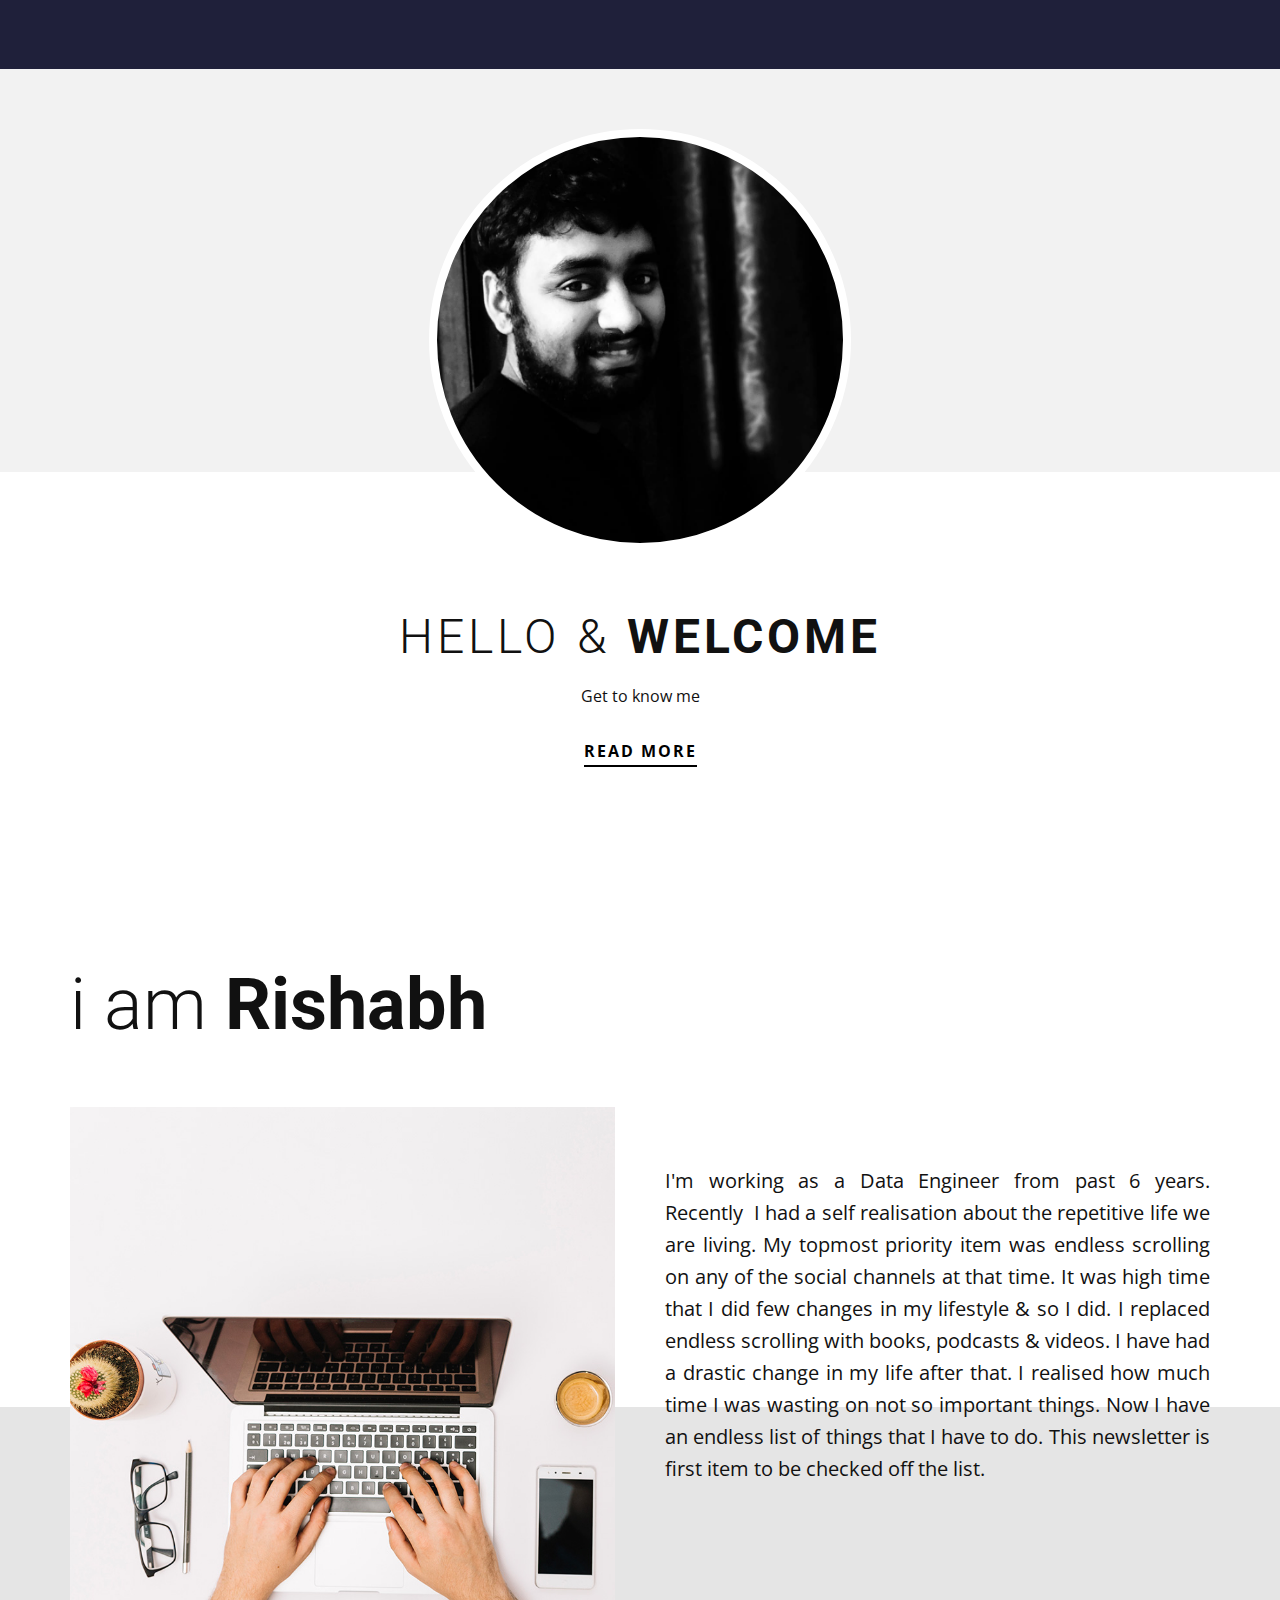
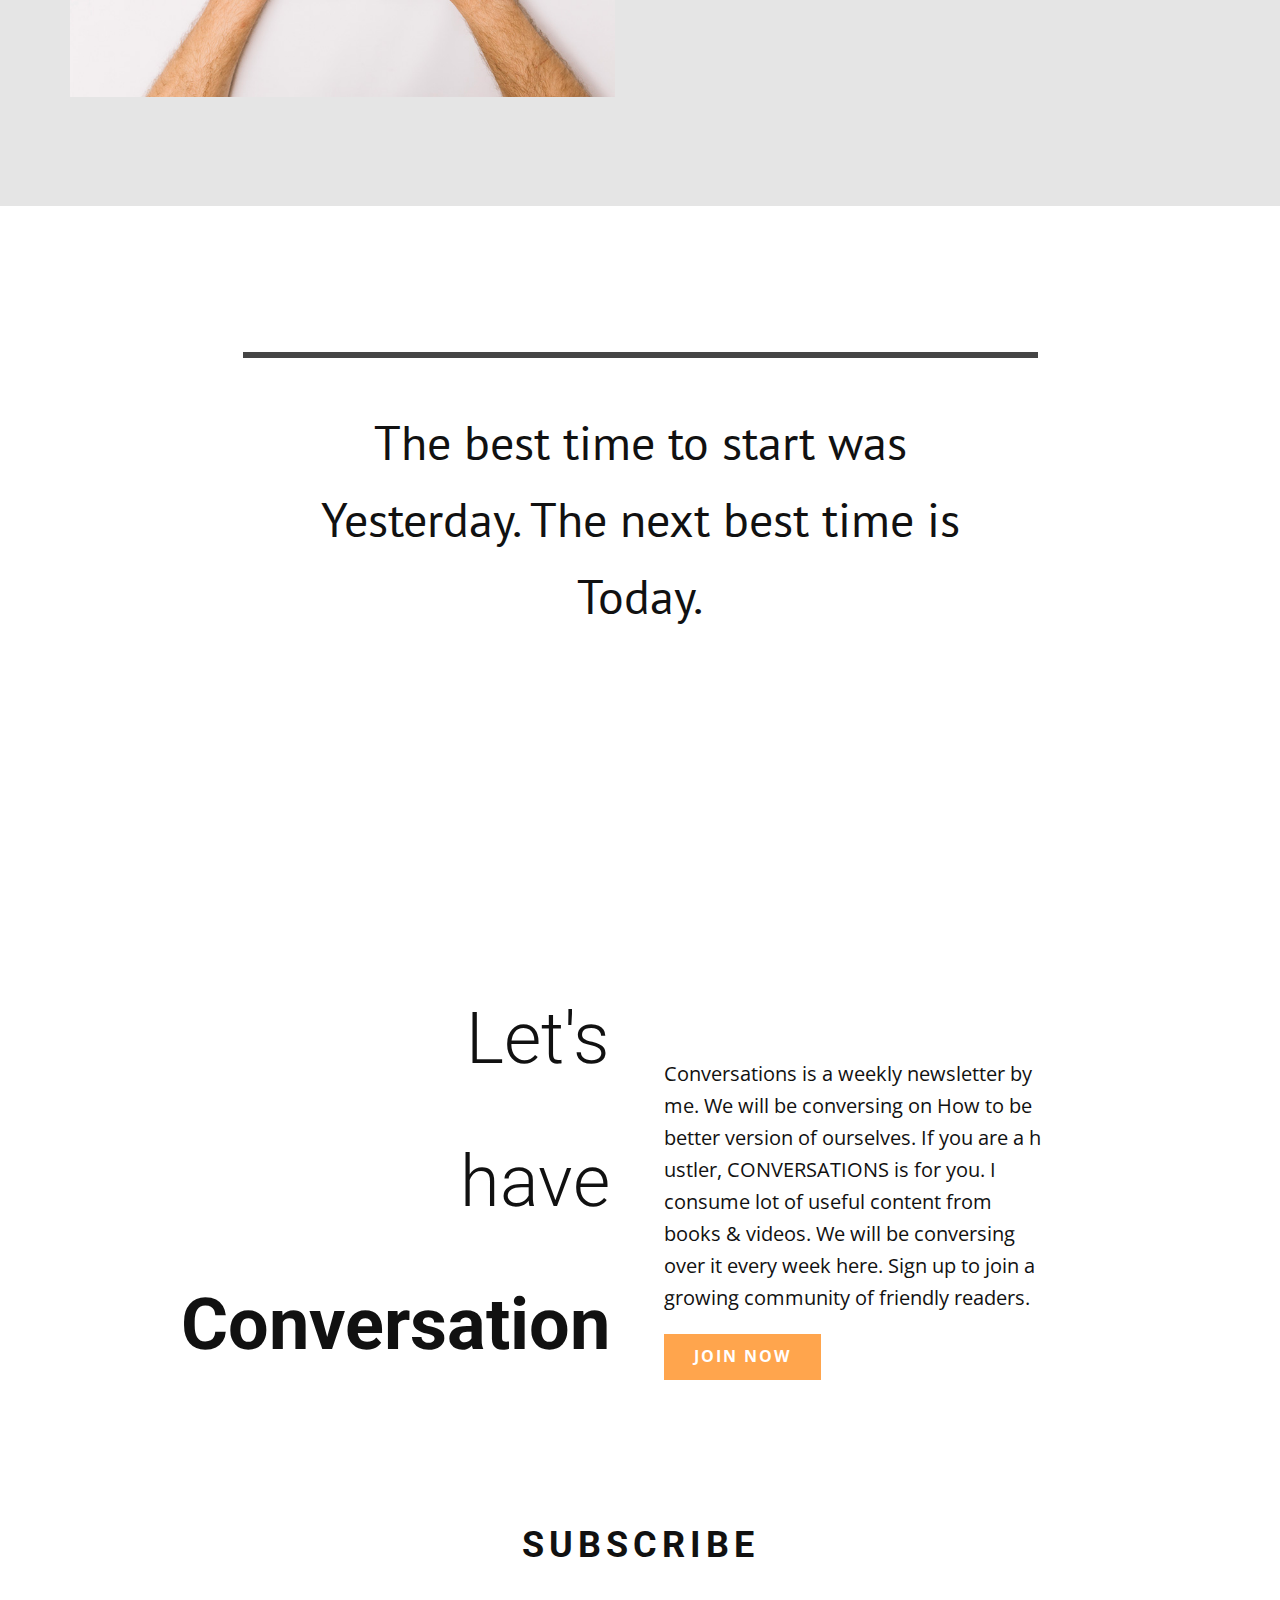
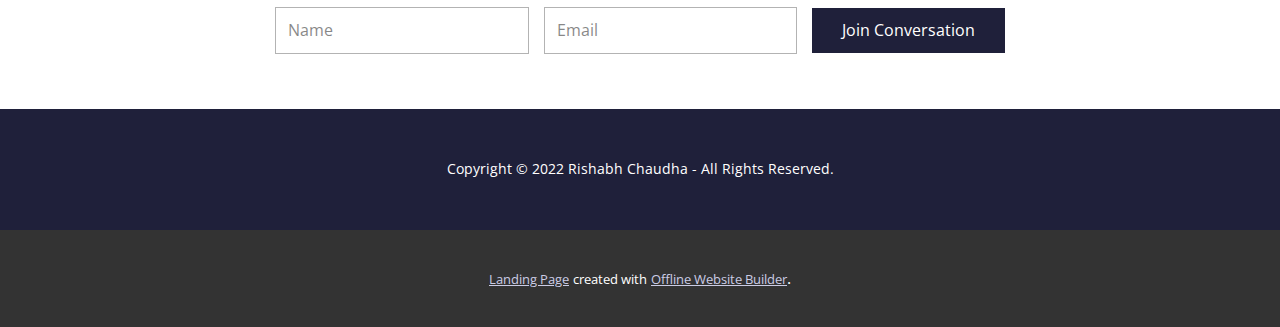
==== index.html @ 2253dada "Conversations webpage" ====
<!DOCTYPE html>
<html style="font-size: 16px;">
  <head>
    <meta name="viewport" content="width=device-width, initial-scale=1.0">
    <meta charset="utf-8">
    <meta name="keywords" content="creativestudio, We design People Inspired Experiences that create positive change in people&amp;apos;s lives.">
    <meta name="description" content="">
    <title>Page 2</title>
    <link rel="stylesheet" href="nicepage.css" media="screen">
<link rel="stylesheet" href="Page-2.css" media="screen">
    <script class="u-script" type="text/javascript" src="jquery-1.9.1.min.js" defer=""></script>
    <script class="u-script" type="text/javascript" src="nicepage.js" defer=""></script>
    <meta name="generator" content="Nicepage 4.12.11, nicepage.com">
    <link id="u-theme-google-font" rel="stylesheet" href="https://fonts.googleapis.com/css?family=Roboto:100,100i,300,300i,400,400i,500,500i,700,700i,900,900i|Open+Sans:300,300i,400,400i,500,500i,600,600i,700,700i,800,800i">
    <link id="u-page-google-font" rel="stylesheet" href="https://fonts.googleapis.com/css?family=PT+Sans:400,400i,700,700i">
    
    
    
    
    
    
    <script type="application/ld+json">{
		"@context": "http://schema.org",
		"@type": "Organization",
		"name": ""
}</script>
    <meta name="theme-color" content="#1f203a">
    <meta property="og:title" content="Page 2">
    <meta property="og:type" content="website">
  </head>
  <body data-home-page="https://website2163960.nicepage.io/Page-2.html?version=bab480a9-819e-4105-aeb6-f33d408b4a06" data-home-page-title="Page 2" class="u-body u-xl-mode"><header class="u-clearfix u-header u-palette-1-base u-sticky-7d06 u-header" id="sec-ab9d"><div class="u-align-left u-clearfix u-sheet u-sheet-1">
        <h3 class="u-headline u-text u-text-default u-text-1">
          <a href="/"></a>
        </h3>
      </div></header>
    <section class="u-align-center u-clearfix u-section-1" id="carousel_a717">
      <div class="u-expanded-width u-grey-5 u-shape u-shape-rectangle u-shape-1"></div>
      <div alt="" class="u-border-8 u-border-white u-image u-image-circle u-image-1" data-image-width="934" data-image-height="1080"></div>
      <h2 class="u-text u-text-1">Hello &amp; <b>Welcome</b>
      </h2>
      <p class="u-text u-text-2">Get to know me</p>
      <a href="/Page-2.html#sec-7c5b" data-page-id="2163961" class="u-active-none u-border-2 u-border-black u-btn u-btn-rectangle u-button-style u-hover-none u-none u-btn-1">read more</a>
    </section>
    <section class="u-clearfix u-grey-10 u-section-2" id="sec-7c5b">
      <div class="u-expanded-width u-shape u-shape-rectangle u-white u-shape-1"></div>
      <div class="u-clearfix u-gutter-50 u-layout-wrap u-layout-wrap-1">
        <div class="u-layout">
          <div class="u-layout-row">
            <div class="u-container-style u-layout-cell u-left-cell u-size-30 u-layout-cell-1">
              <div class="u-container-layout u-valign-top u-container-layout-1">
                <h2 class="u-align-left u-text u-text-1">i am <span style="font-weight: 700;">Rishabh</span>
                </h2>
                <img src="/images/a9dcc2d3-077b-4cbf-35f1-05a7ca2b6438.jpg" alt="" class="u-expanded-width u-image u-image-default u-image-1" data-image-width="1000" data-image-height="919">
              </div>
            </div>
            <div class="u-align-justify u-container-style u-layout-cell u-right-cell u-size-30 u-layout-cell-2">
              <div class="u-container-layout u-container-layout-2">
                <p class="u-text u-text-2">
                  <span style="font-size: 1.25rem;">I'm working as a Data Engineer from past 6 years. Recently&nbsp; I had a self realisation about the repetitive life we are living. My topmost priority item was endless scrolling on any of the social channels at that time. It was high time that I did few changes in my lifestyle &amp; so I did. I replaced endless scrolling with books, podcasts &amp; videos. I have had a drastic change in my life after that. I realised how much time I was wasting on not so important things. Now I have an endless list of things that I have to do. This newsletter is first item to be checked off the list.</span>&nbsp;
                </p>
              </div>
            </div>
          </div>
        </div>
      </div>
    </section>
    <section class="u-clearfix u-section-3" id="carousel_9d5a">
      <div class="u-clearfix u-sheet u-sheet-1">
        <div class="u-border-6 u-border-grey-dark-1 u-line u-line-horizontal u-line-1"></div>
        <h2 class="u-align-center u-custom-font u-font-pt-sans u-text u-text-1">The best time to start was Yesterday. The next best time is Today.</h2>
      </div>
    </section>
    <section class="u-clearfix u-white u-section-4" id="carousel_96a0">
      <div class="u-clearfix u-sheet u-valign-middle-lg u-valign-middle-md u-valign-middle-xl u-sheet-1">
        <div class="u-clearfix u-expanded-width u-layout-wrap u-layout-wrap-1">
          <div class="u-layout">
            <div class="u-layout-row">
              <div class="u-align-right u-container-style u-layout-cell u-size-30 u-layout-cell-1">
                <div class="u-container-layout u-container-layout-1">
                  <h1 class="u-text u-text-1">
                    <span style="font-size: 4.5rem;">Let's<br>have
                    </span>
                    <br>
                    <span style="font-size: 4.5rem;"><b>Conversation</b>
                    </span>
                    <span style="font-size: 6rem;">
                      <span style="font-size: 4.5rem;"></span>
                    </span>
                  </h1>
                </div>
              </div>
              <div class="u-container-style u-layout-cell u-size-30 u-layout-cell-2">
                <div class="u-container-layout u-valign-middle u-container-layout-2">
                  <p class="u-text u-text-2">Conversations is a weekly newsletter by me. We will be conversing on How to be better version of ourselves. If you are a h​​ustler, CONVERSATIONS is for you. I consume lot of useful content from books &amp; videos. We will be conversing over it every week here. Sign up to join a growing community of friendly readers.</p>
                  <a href="/Page-2.html#sec-eaa6" data-page-id="2163961" class="u-btn u-button-style u-palette-2-base u-btn-1">JOIN Now</a>
                </div>
              </div>
            </div>
          </div>
        </div>
      </div>
    </section>
    <section class="u-align-center u-clearfix u-section-5" id="sec-eaa6">
      <div class="u-clearfix u-sheet u-sheet-1">
        <h2 class="u-text u-text-default u-text-1">subscribe</h2>
        <div class="u-form u-form-1">
          <form action="https://gmail.us9.list-manage.com/subscribe/post?u=7b9736323173a140902a7b219&amp;amp;id=6911c71668" method="POST" class="u-clearfix u-form-horizontal u-form-spacing-15 u-inner-form" style="padding: 15px;" source="mailchimp">
            
            
            <div class="u-form-group u-form-name u-label-none">
              <label for="name-ef64" class="u-label">Name</label>
              <input type="text" placeholder="Name" id="name-ef64" name="fname" class="u-border-1 u-border-grey-30 u-input u-input-rectangle" required="">
            </div>
            <div class="u-form-email u-form-group u-label-none">
              <label for="email-ef64" class="u-label">Email</label>
              <input type="email" placeholder="Email" id="email-ef64" name="email" class="u-border-1 u-border-grey-30 u-input u-input-rectangle" required="">
            </div>
            <div class="u-form-group u-form-submit">
              <a href="#" class="u-btn u-btn-submit u-button-style">Join Conversation<br>
              </a>
              <input type="submit" value="submit" class="u-form-control-hidden">
            </div>
            <div class="u-form-send-message u-form-send-success">#FormSendSuccess</div>
            <div class="u-form-send-error u-form-send-message">#FormSendError</div>
            <input type="hidden" value="" name="recaptchaResponse">
          </form>
        </div>
      </div>
    </section>
    
    
    <footer class="u-align-center u-clearfix u-footer u-palette-1-base u-footer" id="sec-0f65"><div class="u-clearfix u-sheet u-sheet-1">
        <p class="u-small-text u-text u-text-variant u-text-1"> Copyright © 2022 Rishabh Chaudha - All Rights Reserved.</p>
      </div></footer>
    <section class="u-backlink u-clearfix u-grey-80">
      <a class="u-link" href="landing-page" target="_blank">
        <span>Landing Page</span>
      </a>
      <p class="u-text">
        <span>created with</span>
      </p>
      <a class="u-link" href="" target="_blank">
        <span>Offline Website Builder</span>
      </a>. 
    </section>
  </body>
</html>
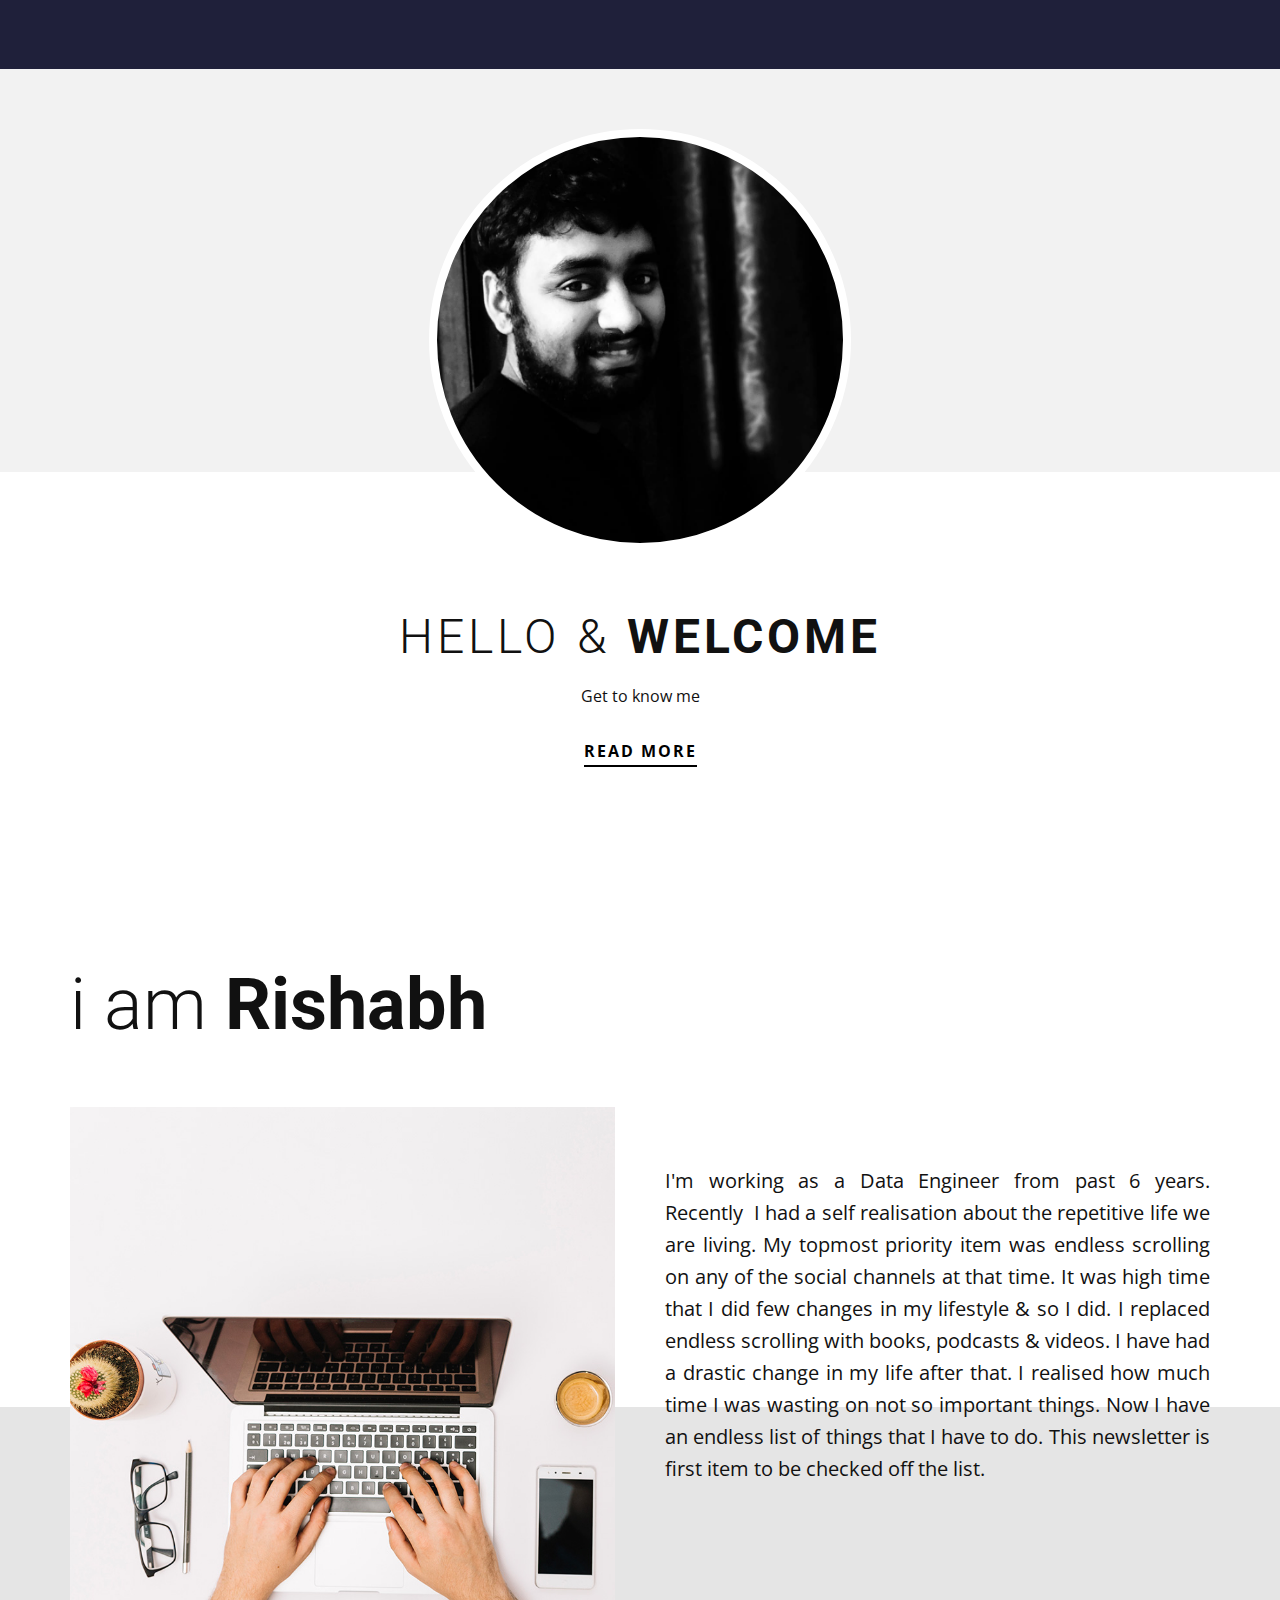
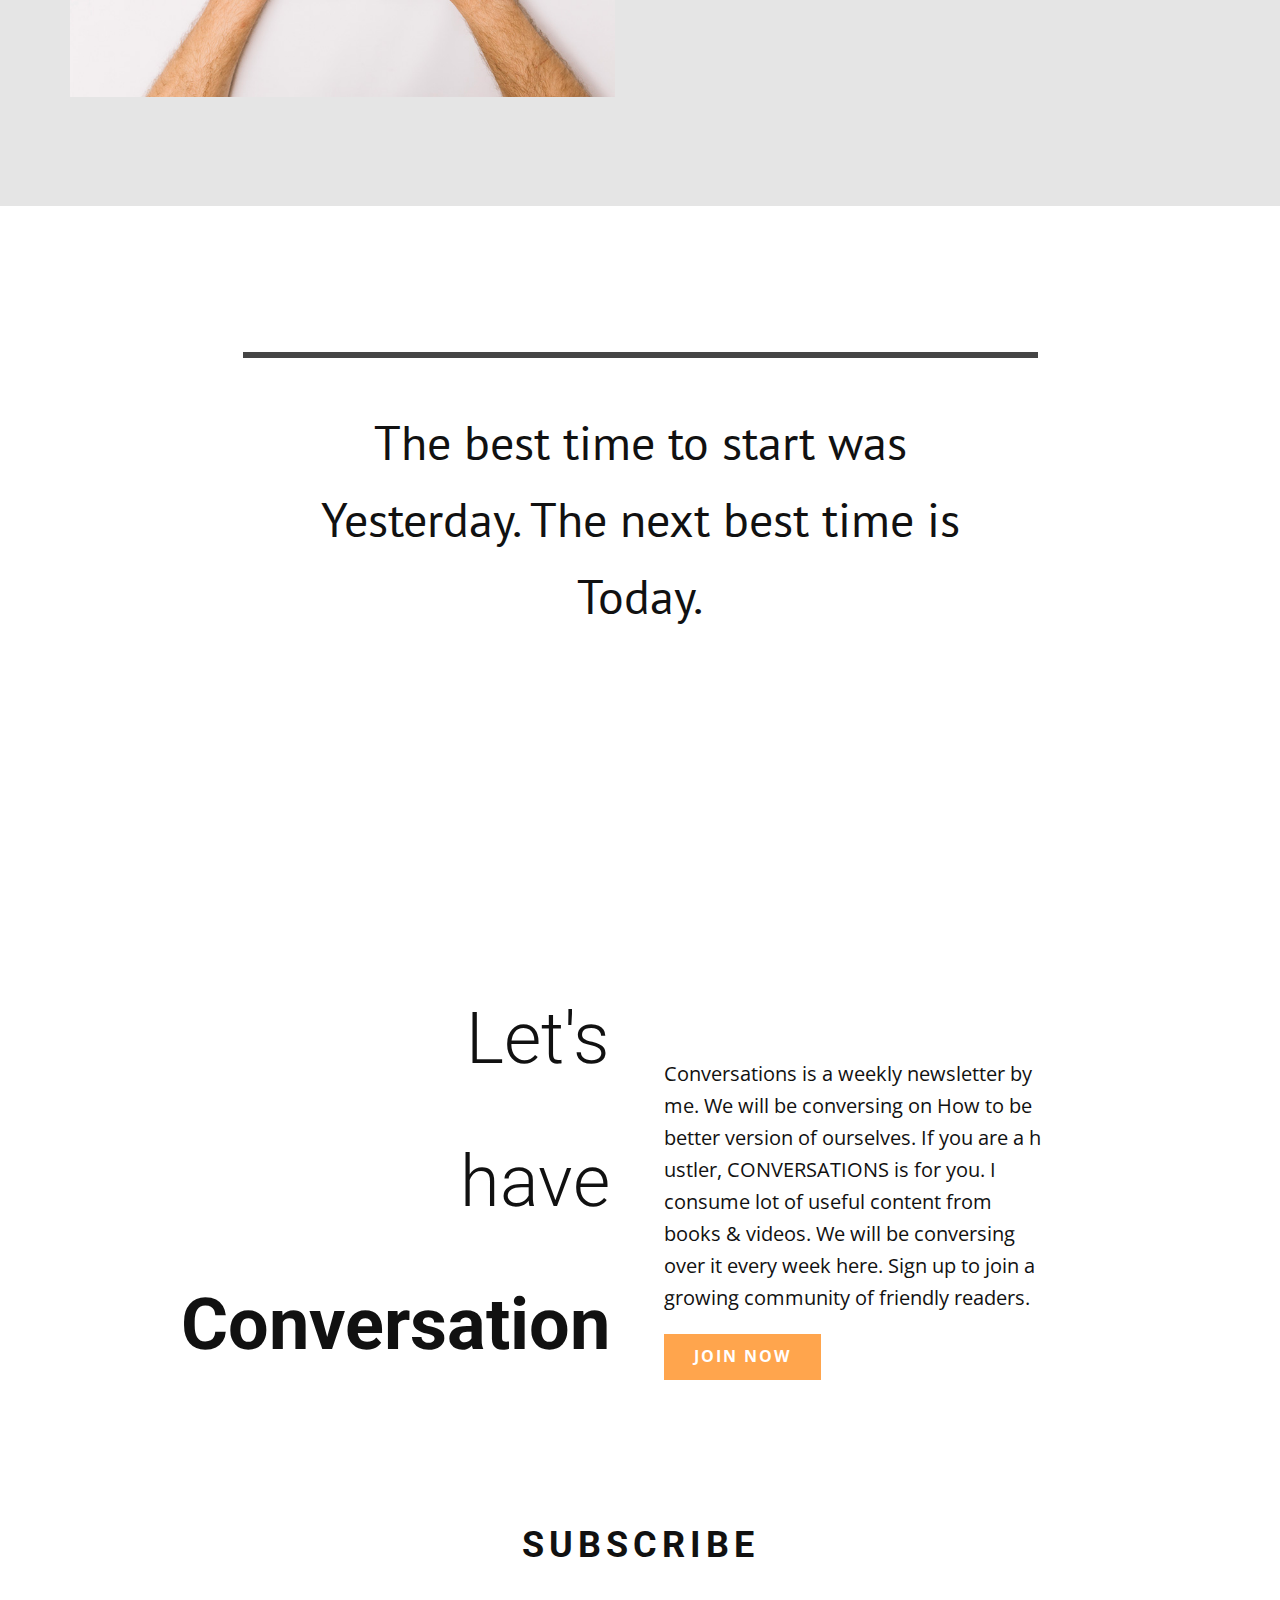
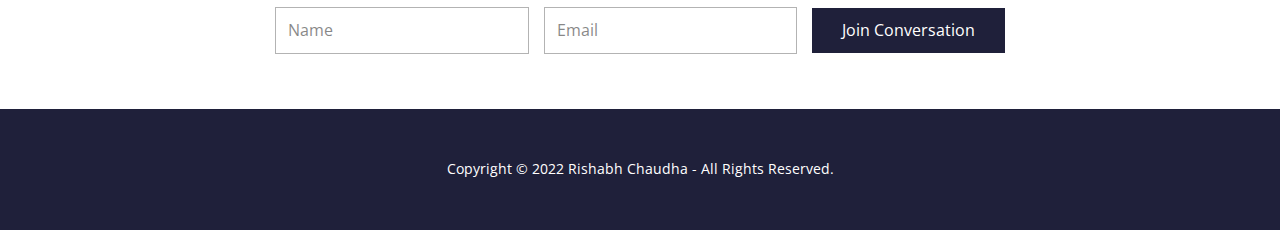
==== commit 83914d7c: "subscription message" ====
--- a/index.html
+++ b/index.html
@@ -5,9 +5,9 @@
     <meta charset="utf-8">
     <meta name="keywords" content="creativestudio, We design People Inspired Experiences that create positive change in people&amp;apos;s lives.">
     <meta name="description" content="">
-    <title>Page 2</title>
+    <title>Rishabh Chaudha</title>
     <link rel="stylesheet" href="nicepage.css" media="screen">
-<link rel="stylesheet" href="Page-2.css" media="screen">
+<link rel="stylesheet" href="Rishabh-Chaudha.css" media="screen">
     <script class="u-script" type="text/javascript" src="jquery-1.9.1.min.js" defer=""></script>
     <script class="u-script" type="text/javascript" src="nicepage.js" defer=""></script>
     <meta name="generator" content="Nicepage 4.12.11, nicepage.com">
@@ -25,10 +25,10 @@
 		"name": ""
 }</script>
     <meta name="theme-color" content="#1f203a">
-    <meta property="og:title" content="Page 2">
+    <meta property="og:title" content="Rishabh Chaudha">
     <meta property="og:type" content="website">
   </head>
-  <body data-home-page="https://website2163960.nicepage.io/Page-2.html?version=bab480a9-819e-4105-aeb6-f33d408b4a06" data-home-page-title="Page 2" class="u-body u-xl-mode"><header class="u-clearfix u-header u-palette-1-base u-sticky-7d06 u-header" id="sec-ab9d"><div class="u-align-left u-clearfix u-sheet u-sheet-1">
+  <body data-home-page="https://website2163960.nicepage.io/Rishabh-Chaudha.html?version=be2dbabc-558f-4939-8299-71657f79d8fd" data-home-page-title="Rishabh Chaudha" class="u-body u-xl-mode"><header class="u-clearfix u-header u-palette-1-base u-sticky u-header" id="sec-ab9d"><div class="u-align-left u-clearfix u-sheet u-sheet-1">
         <h3 class="u-headline u-text u-text-default u-text-1">
           <a href="/"></a>
         </h3>
@@ -39,7 +39,7 @@
       <h2 class="u-text u-text-1">Hello &amp; <b>Welcome</b>
       </h2>
       <p class="u-text u-text-2">Get to know me</p>
-      <a href="/Page-2.html#sec-7c5b" data-page-id="2163961" class="u-active-none u-border-2 u-border-black u-btn u-btn-rectangle u-button-style u-hover-none u-none u-btn-1">read more</a>
+      <a href="/Rishabh-Chaudha.html#sec-7c5b" data-page-id="2163961" class="u-active-none u-border-2 u-border-black u-btn u-btn-rectangle u-button-style u-hover-none u-none u-btn-1">read more</a>
     </section>
     <section class="u-clearfix u-grey-10 u-section-2" id="sec-7c5b">
       <div class="u-expanded-width u-shape u-shape-rectangle u-white u-shape-1"></div>
@@ -50,7 +50,7 @@
               <div class="u-container-layout u-valign-top u-container-layout-1">
                 <h2 class="u-align-left u-text u-text-1">i am <span style="font-weight: 700;">Rishabh</span>
                 </h2>
-                <img src="/images/a9dcc2d3-077b-4cbf-35f1-05a7ca2b6438.jpg" alt="" class="u-expanded-width u-image u-image-default u-image-1" data-image-width="1000" data-image-height="919">
+                <img src="./images/a9dcc2d3-077b-4cbf-35f1-05a7ca2b6438.jpg" alt="" class="u-expanded-width u-image u-image-default u-image-1" data-image-width="1000" data-image-height="919">
               </div>
             </div>
             <div class="u-align-justify u-container-style u-layout-cell u-right-cell u-size-30 u-layout-cell-2">
@@ -92,7 +92,7 @@
               <div class="u-container-style u-layout-cell u-size-30 u-layout-cell-2">
                 <div class="u-container-layout u-valign-middle u-container-layout-2">
                   <p class="u-text u-text-2">Conversations is a weekly newsletter by me. We will be conversing on How to be better version of ourselves. If you are a h​​ustler, CONVERSATIONS is for you. I consume lot of useful content from books &amp; videos. We will be conversing over it every week here. Sign up to join a growing community of friendly readers.</p>
-                  <a href="/Page-2.html#sec-eaa6" data-page-id="2163961" class="u-btn u-button-style u-palette-2-base u-btn-1">JOIN Now</a>
+                  <a href="/Rishabh-Chaudha.html#sec-eaa6" data-page-id="2163961" class="u-btn u-button-style u-palette-2-base u-btn-1">JOIN Now</a>
                 </div>
               </div>
             </div>
@@ -120,8 +120,8 @@
               </a>
               <input type="submit" value="submit" class="u-form-control-hidden">
             </div>
-            <div class="u-form-send-message u-form-send-success">#FormSendSuccess</div>
-            <div class="u-form-send-error u-form-send-message">#FormSendError</div>
+            <div class="u-form-send-message u-form-send-success">Thanks for Subscribing to CONVERSATIONS</div>
+            <div class="u-form-send-error u-form-send-message">Please Enter details correctly</div>
             <input type="hidden" value="" name="recaptchaResponse">
           </form>
         </div>
@@ -131,17 +131,6 @@
     
     <footer class="u-align-center u-clearfix u-footer u-palette-1-base u-footer" id="sec-0f65"><div class="u-clearfix u-sheet u-sheet-1">
         <p class="u-small-text u-text u-text-variant u-text-1"> Copyright © 2022 Rishabh Chaudha - All Rights Reserved.</p>
-      </div></footer>
-    <section class="u-backlink u-clearfix u-grey-80">
-      <a class="u-link" href="landing-page" target="_blank">
-        <span>Landing Page</span>
-      </a>
-      <p class="u-text">
-        <span>created with</span>
-      </p>
-      <a class="u-link" href="" target="_blank">
-        <span>Offline Website Builder</span>
-      </a>. 
-    </section>
+      </div></footer>    
   </body>
 </html>--- a/Rishabh-Chaudha.css
+++ b/Rishabh-Chaudha.css
@@ -0,0 +1,423 @@
+ .u-section-1 {
+  min-height: 806px;
+}
+
+.u-section-1 .u-shape-1 {
+  height: 403px;
+  margin-top: 0;
+  margin-bottom: 0;
+  background-image: none;
+}
+
+.u-section-1 .u-image-1 {
+  width: 422px;
+  height: 422px;
+  background-image: url("./images/IMG-20210205-191341-Bokeh--01--01--01--01--01--01-Original.jpg");
+  background-position: 50% 50%;
+  margin: -343px auto 0;
+}
+
+.u-section-1 .u-text-1 {
+  text-transform: uppercase;
+  font-weight: 300;
+  letter-spacing: 4px;
+  font-size: 3rem;
+  width: 554px;
+  margin: 60px auto 0;
+}
+
+.u-section-1 .u-text-2 {
+  width: 543px;
+  margin: 20px auto 0;
+}
+
+.u-section-1 .u-btn-1 {
+  background-image: none;
+  border-style: none none solid;
+  text-transform: uppercase;
+  font-weight: 700;
+  letter-spacing: 2px;
+  margin: 30px auto 60px;
+  padding: 0;
+}
+
+@media (max-width: 767px) {
+  .u-section-1 .u-text-1 {
+    width: 540px;
+  }
+
+  .u-section-1 .u-text-2 {
+    width: 540px;
+  }
+}
+
+@media (max-width: 575px) {
+   .u-section-1 {
+    min-height: 724px;
+  }
+
+  .u-section-1 .u-shape-1 {
+    height: 298px;
+  }
+
+  .u-section-1 .u-image-1 {
+    width: 340px;
+    height: 340px;
+    margin-top: -238px;
+  }
+
+  .u-section-1 .u-text-1 {
+    font-size: 1.5rem;
+    width: 340px;
+  }
+
+  .u-section-1 .u-text-2 {
+    width: 340px;
+  }
+} .u-section-2 {
+  background-image: none;
+  min-height: 931px;
+}
+
+.u-section-2 .u-shape-1 {
+  height: 532px;
+  margin-top: 0;
+  margin-bottom: 0;
+}
+
+.u-section-2 .u-layout-wrap-1 {
+  width: 1140px;
+  margin: -472px auto 60px;
+}
+
+.u-section-2 .u-layout-cell-1 {
+  min-height: 861px;
+}
+
+.u-section-2 .u-container-layout-1 {
+  padding: 30px 0;
+}
+
+.u-section-2 .u-text-1 {
+  font-size: 4.5rem;
+  font-weight: 300;
+  margin: 0;
+}
+
+.u-section-2 .u-image-1 {
+  height: 590px;
+  margin-top: 63px;
+  margin-bottom: 0;
+  margin-left: 0;
+}
+
+.u-section-2 .u-layout-cell-2 {
+  min-height: 861px;
+}
+
+.u-section-2 .u-container-layout-2 {
+  padding: 0 0 30px;
+}
+
+.u-section-2 .u-text-2 {
+  margin: 230px 0 0;
+}
+
+@media (max-width: 1199px) {
+   .u-section-2 {
+    min-height: 780px;
+  }
+
+  .u-section-2 .u-layout-wrap-1 {
+    width: 940px;
+    margin-bottom: 34px;
+  }
+
+  .u-section-2 .u-layout-cell-1 {
+    min-height: 710px;
+  }
+
+  .u-section-2 .u-text-1 {
+    font-size: 3.75rem;
+  }
+
+  .u-section-2 .u-image-1 {
+    height: 487px;
+    margin-left: initial;
+  }
+
+  .u-section-2 .u-layout-cell-2 {
+    min-height: 710px;
+  }
+}
+
+@media (max-width: 991px) {
+   .u-section-2 {
+    min-height: 170px;
+  }
+
+  .u-section-2 .u-layout-wrap-1 {
+    width: 720px;
+    margin-bottom: 0;
+  }
+
+  .u-section-2 .u-layout-cell-1 {
+    min-height: 617px;
+  }
+
+  .u-section-2 .u-text-1 {
+    font-size: 2.75rem;
+  }
+
+  .u-section-2 .u-image-1 {
+    height: 391px;
+    margin-top: 35px;
+    margin-left: initial;
+  }
+
+  .u-section-2 .u-layout-cell-2 {
+    min-height: 100px;
+  }
+}
+
+@media (max-width: 767px) {
+   .u-section-2 {
+    min-height: 270px;
+  }
+
+  .u-section-2 .u-layout-wrap-1 {
+    width: 540px;
+  }
+
+  .u-section-2 .u-layout-cell-1 {
+    min-height: 100px;
+  }
+
+  .u-section-2 .u-text-1 {
+    font-size: 3.75rem;
+  }
+
+  .u-section-2 .u-image-1 {
+    height: 619px;
+    margin-left: initial;
+  }
+}
+
+@media (max-width: 575px) {
+  .u-section-2 .u-layout-wrap-1 {
+    width: 340px;
+  }
+
+  .u-section-2 .u-text-1 {
+    font-size: 2.25rem;
+  }
+
+  .u-section-2 .u-image-1 {
+    height: 381px;
+    margin-left: initial;
+  }
+}.u-section-3 .u-sheet-1 {
+  min-height: 631px;
+}
+
+.u-section-3 .u-line-1 {
+  height: 6px;
+  transform-origin: left center;
+  width: 795px;
+  margin: 146px auto 0;
+}
+
+.u-section-3 .u-text-1 {
+  font-size: 3rem;
+  line-height: 1.6;
+  margin: 46px 229px 60px;
+}
+
+@media (max-width: 1199px) {
+  .u-section-3 .u-text-1 {
+    margin-left: 129px;
+    margin-right: 129px;
+  }
+}
+
+@media (max-width: 991px) {
+  .u-section-3 .u-line-1 {
+    width: 720px;
+  }
+
+  .u-section-3 .u-text-1 {
+    margin-left: 19px;
+    margin-right: 19px;
+  }
+}
+
+@media (max-width: 767px) {
+  .u-section-3 .u-line-1 {
+    width: 540px;
+  }
+
+  .u-section-3 .u-text-1 {
+    font-size: 2.75rem;
+    margin-left: 0;
+    margin-right: 0;
+  }
+}
+
+@media (max-width: 575px) {
+  .u-section-3 .u-line-1 {
+    width: 340px;
+  }
+
+  .u-section-3 .u-text-1 {
+    font-size: 2.125rem;
+  }
+} .u-section-4 {
+  background-image: none;
+}
+
+.u-section-4 .u-sheet-1 {
+  min-height: 649px;
+}
+
+.u-section-4 .u-layout-wrap-1 {
+  margin-top: 60px;
+  margin-bottom: 60px;
+}
+
+.u-section-4 .u-layout-cell-1 {
+  min-height: 529px;
+}
+
+.u-section-4 .u-container-layout-1 {
+  padding: 30px;
+}
+
+.u-section-4 .u-text-1 {
+  font-size: 8.125rem;
+  font-weight: 300;
+  background-image: none;
+  margin: 20px 0 0;
+}
+
+.u-section-4 .u-layout-cell-2 {
+  min-height: 529px;
+}
+
+.u-section-4 .u-container-layout-2 {
+  padding: 30px 164px 30px 24px;
+}
+
+.u-section-4 .u-text-2 {
+  font-size: 1.25rem;
+  margin: 115px 0 0;
+}
+
+.u-section-4 .u-btn-1 {
+  background-image: none;
+  border-style: none;
+  font-weight: 700;
+  text-transform: uppercase;
+  letter-spacing: 2px;
+  margin: 20px 0 0;
+}
+
+@media (max-width: 1199px) {
+  .u-section-4 .u-sheet-1 {
+    min-height: 556px;
+  }
+
+  .u-section-4 .u-layout-cell-1 {
+    min-height: 436px;
+  }
+
+  .u-section-4 .u-layout-cell-2 {
+    min-height: 436px;
+  }
+}
+
+@media (max-width: 991px) {
+  .u-section-4 .u-sheet-1 {
+    min-height: 454px;
+  }
+
+  .u-section-4 .u-layout-cell-1 {
+    min-height: 100px;
+  }
+
+  .u-section-4 .u-layout-cell-2 {
+    min-height: 100px;
+  }
+
+  .u-section-4 .u-container-layout-2 {
+    padding-right: 30px;
+  }
+}
+
+@media (max-width: 767px) {
+  .u-section-4 .u-sheet-1 {
+    min-height: 645px;
+  }
+
+  .u-section-4 .u-layout-wrap-1 {
+    margin-top: 22px;
+    margin-bottom: 22px;
+  }
+
+  .u-section-4 .u-container-layout-1 {
+    padding-left: 10px;
+    padding-right: 10px;
+  }
+
+  .u-section-4 .u-container-layout-2 {
+    padding-left: 10px;
+    padding-right: 10px;
+  }
+}
+
+@media (max-width: 575px) {
+  .u-section-4 .u-sheet-1 {
+    min-height: 669px;
+  }
+
+  .u-section-4 .u-layout-wrap-1 {
+    margin-top: 60px;
+    margin-bottom: 60px;
+  }
+
+  .u-section-4 .u-text-1 {
+    font-size: 1.875rem;
+  }
+}.u-section-5 .u-sheet-1 {
+  min-height: 223px;
+}
+
+.u-section-5 .u-text-1 {
+  text-transform: uppercase;
+  letter-spacing: 5px;
+  font-weight: 700;
+  margin: 40px auto 0;
+}
+
+.u-section-5 .u-form-1 {
+  height: 78px;
+  width: 760px;
+  margin: 26px auto 40px;
+}
+
+@media (max-width: 991px) {
+  .u-section-5 .u-form-1 {
+    width: 720px;
+  }
+}
+
+@media (max-width: 767px) {
+  .u-section-5 .u-form-1 {
+    width: 540px;
+  }
+}
+
+@media (max-width: 575px) {
+  .u-section-5 .u-form-1 {
+    width: 340px;
+  }
+}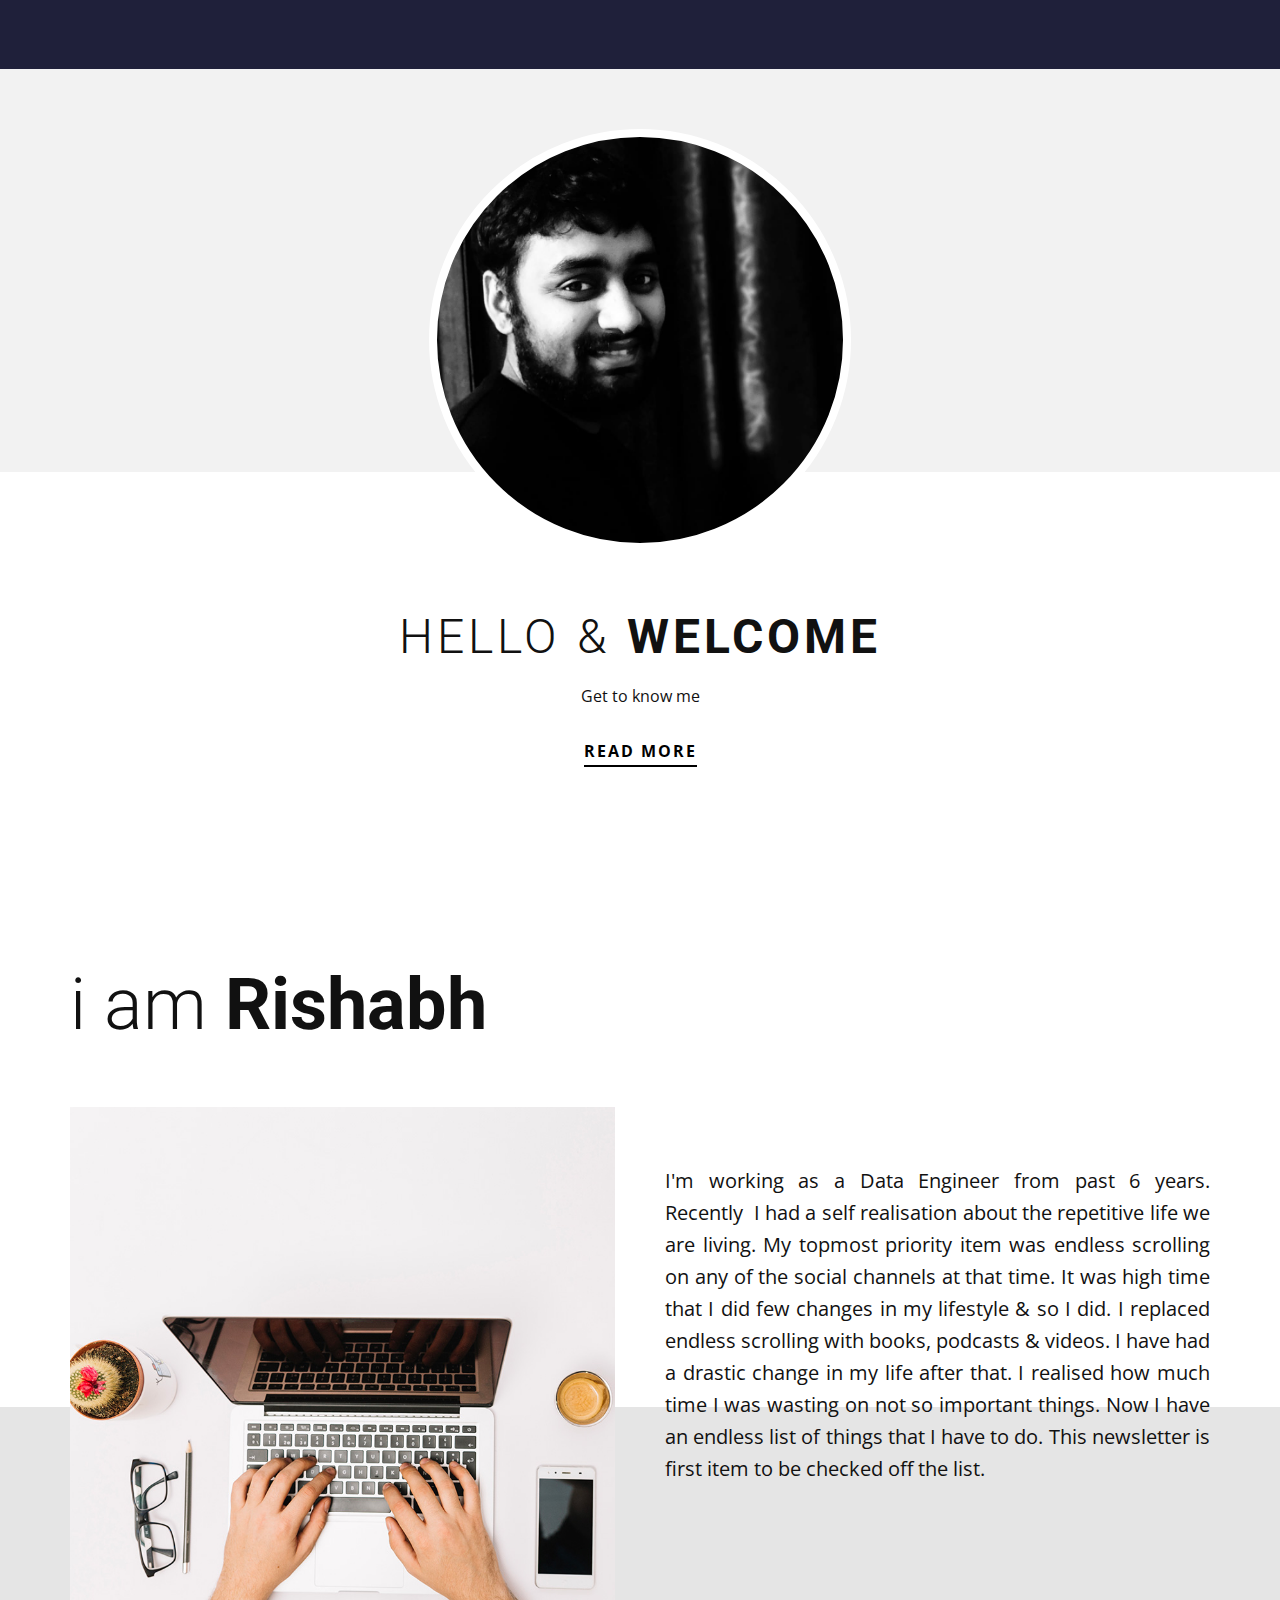
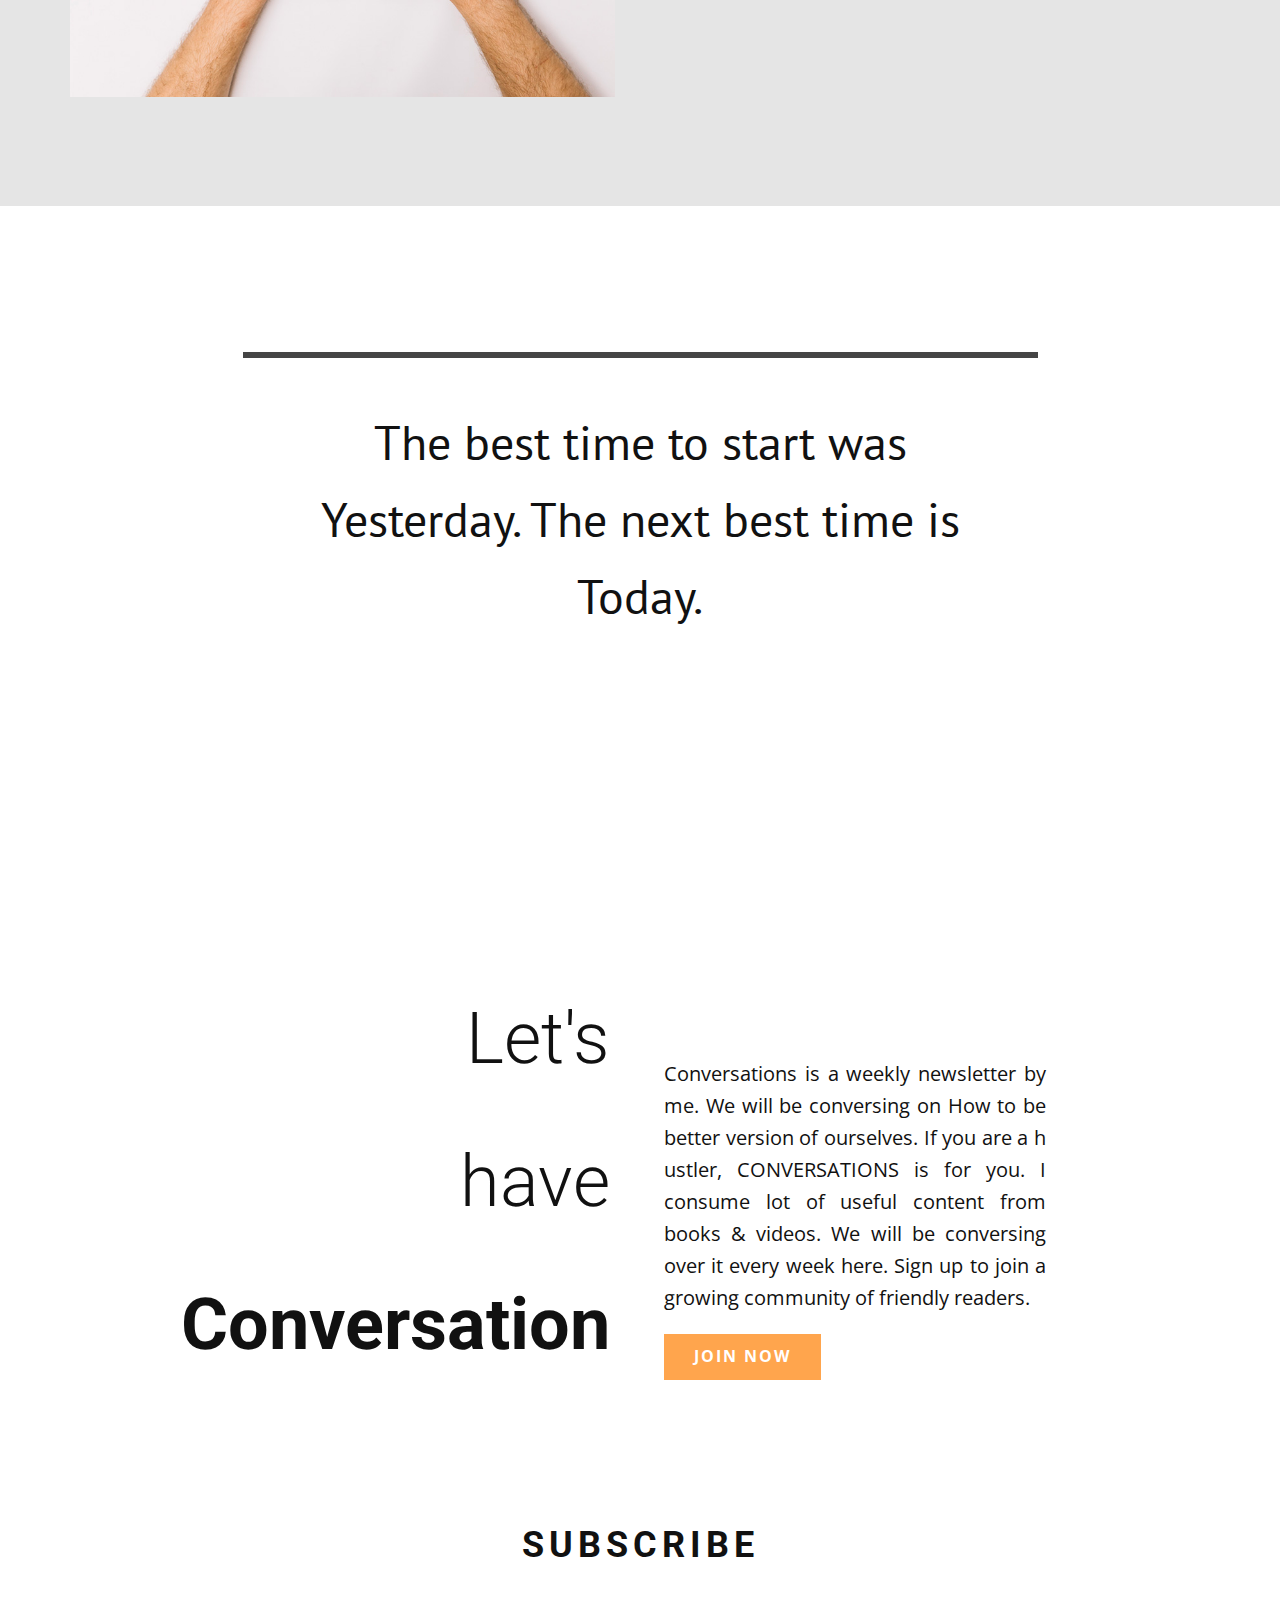
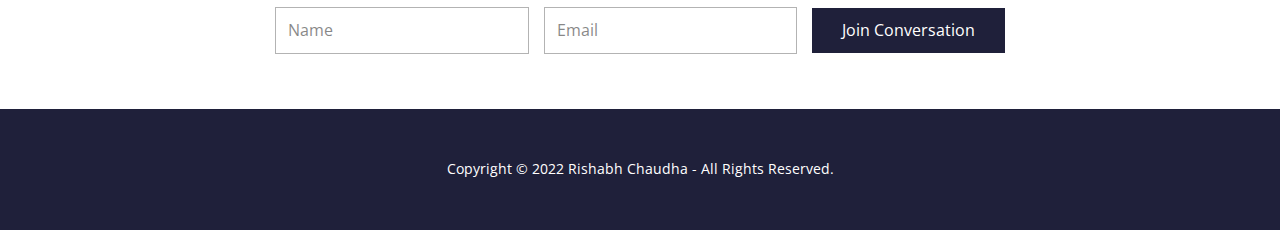
==== commit c941f197: "justify to conversation" ====
--- a/index.html
+++ b/index.html
@@ -89,9 +89,9 @@
                   </h1>
                 </div>
               </div>
-              <div class="u-container-style u-layout-cell u-size-30 u-layout-cell-2">
+              <div class="u-align-justify u-container-style u-layout-cell u-size-30 u-layout-cell-2">
                 <div class="u-container-layout u-valign-middle u-container-layout-2">
-                  <p class="u-text u-text-2">Conversations is a weekly newsletter by me. We will be conversing on How to be better version of ourselves. If you are a h​​ustler, CONVERSATIONS is for you. I consume lot of useful content from books &amp; videos. We will be conversing over it every week here. Sign up to join a growing community of friendly readers.</p>
+                  <p class="u-text u-text-2">Conversations is a weekly newsletter by me. We will be conversing on How to be better version of ourselves. If you are a  h​​ustler, CONVERSATIONS is for you. I consume lot of useful content from books &amp; videos. We will be conversing over it every week here. Sign up to join a growing community of friendly readers.</p>
                   <a href="/Rishabh-Chaudha.html#sec-eaa6" data-page-id="2163961" class="u-btn u-button-style u-palette-2-base u-btn-1">JOIN Now</a>
                 </div>
               </div>
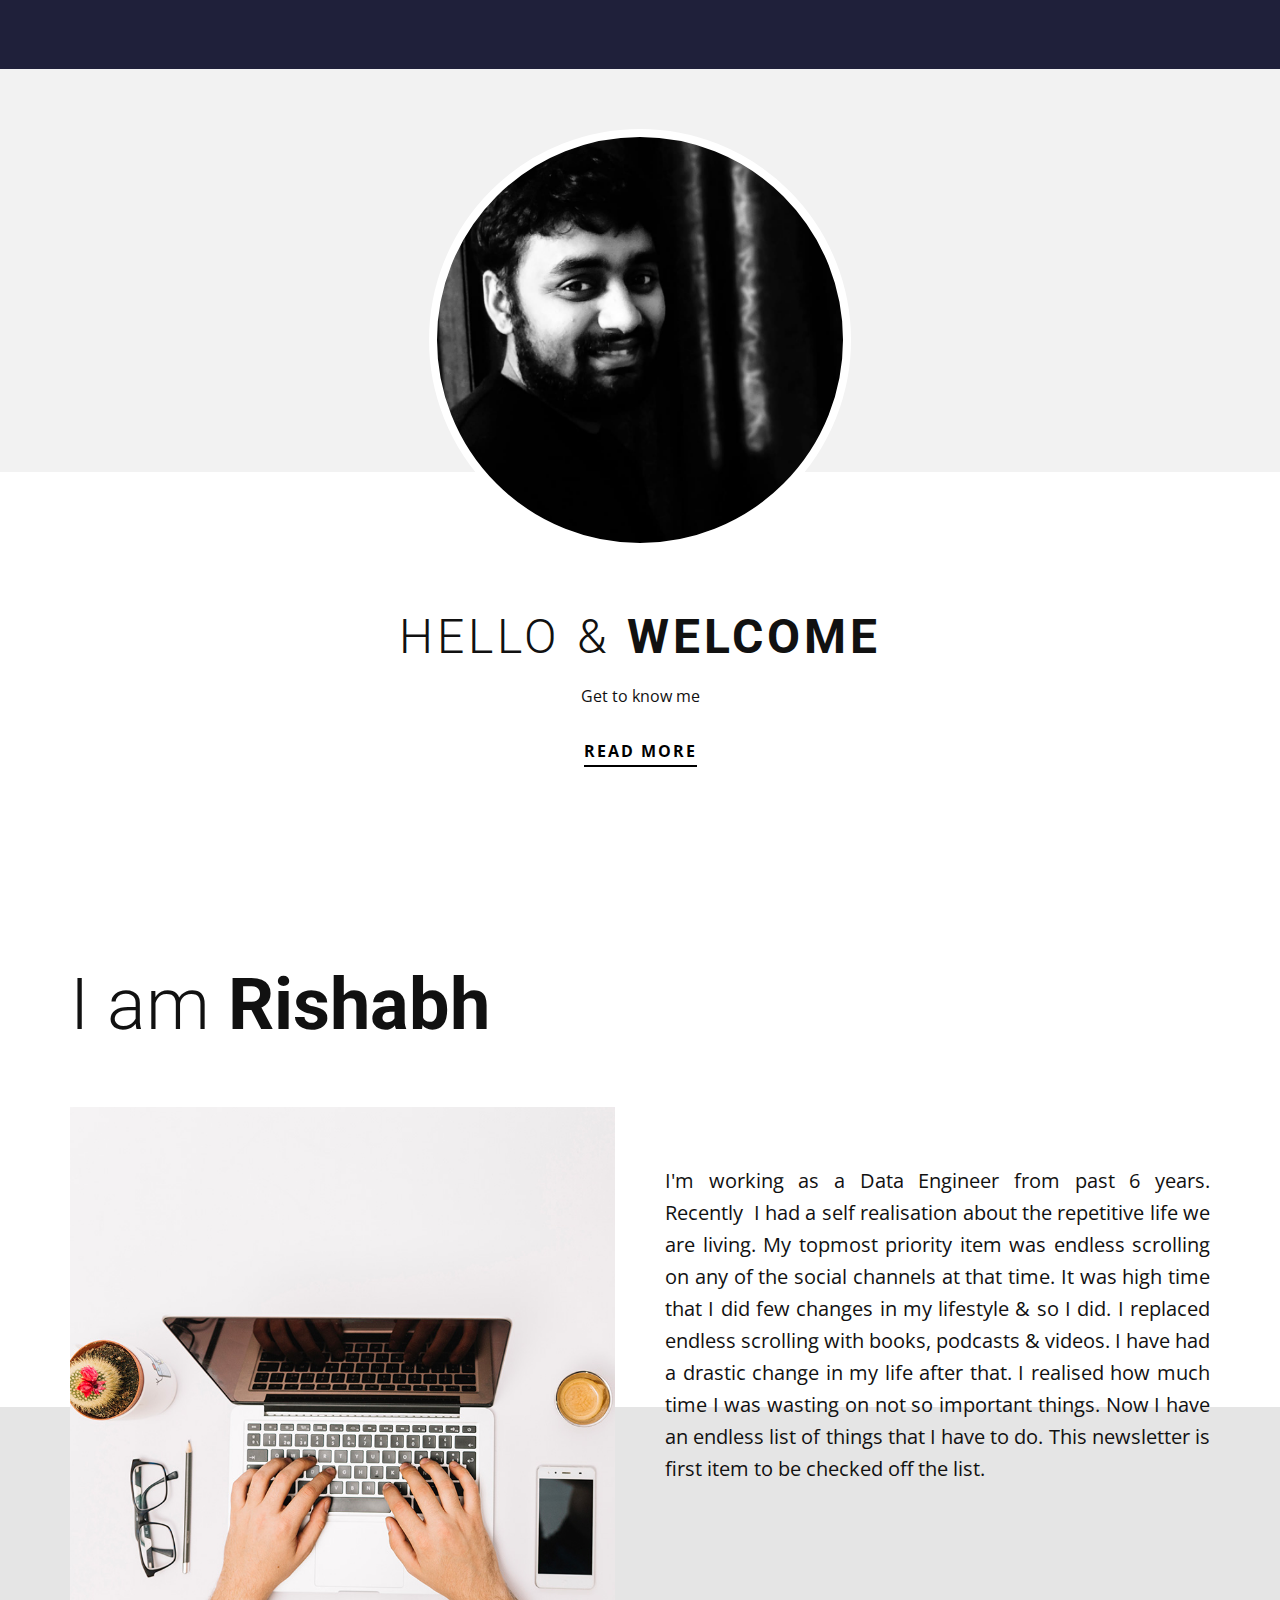
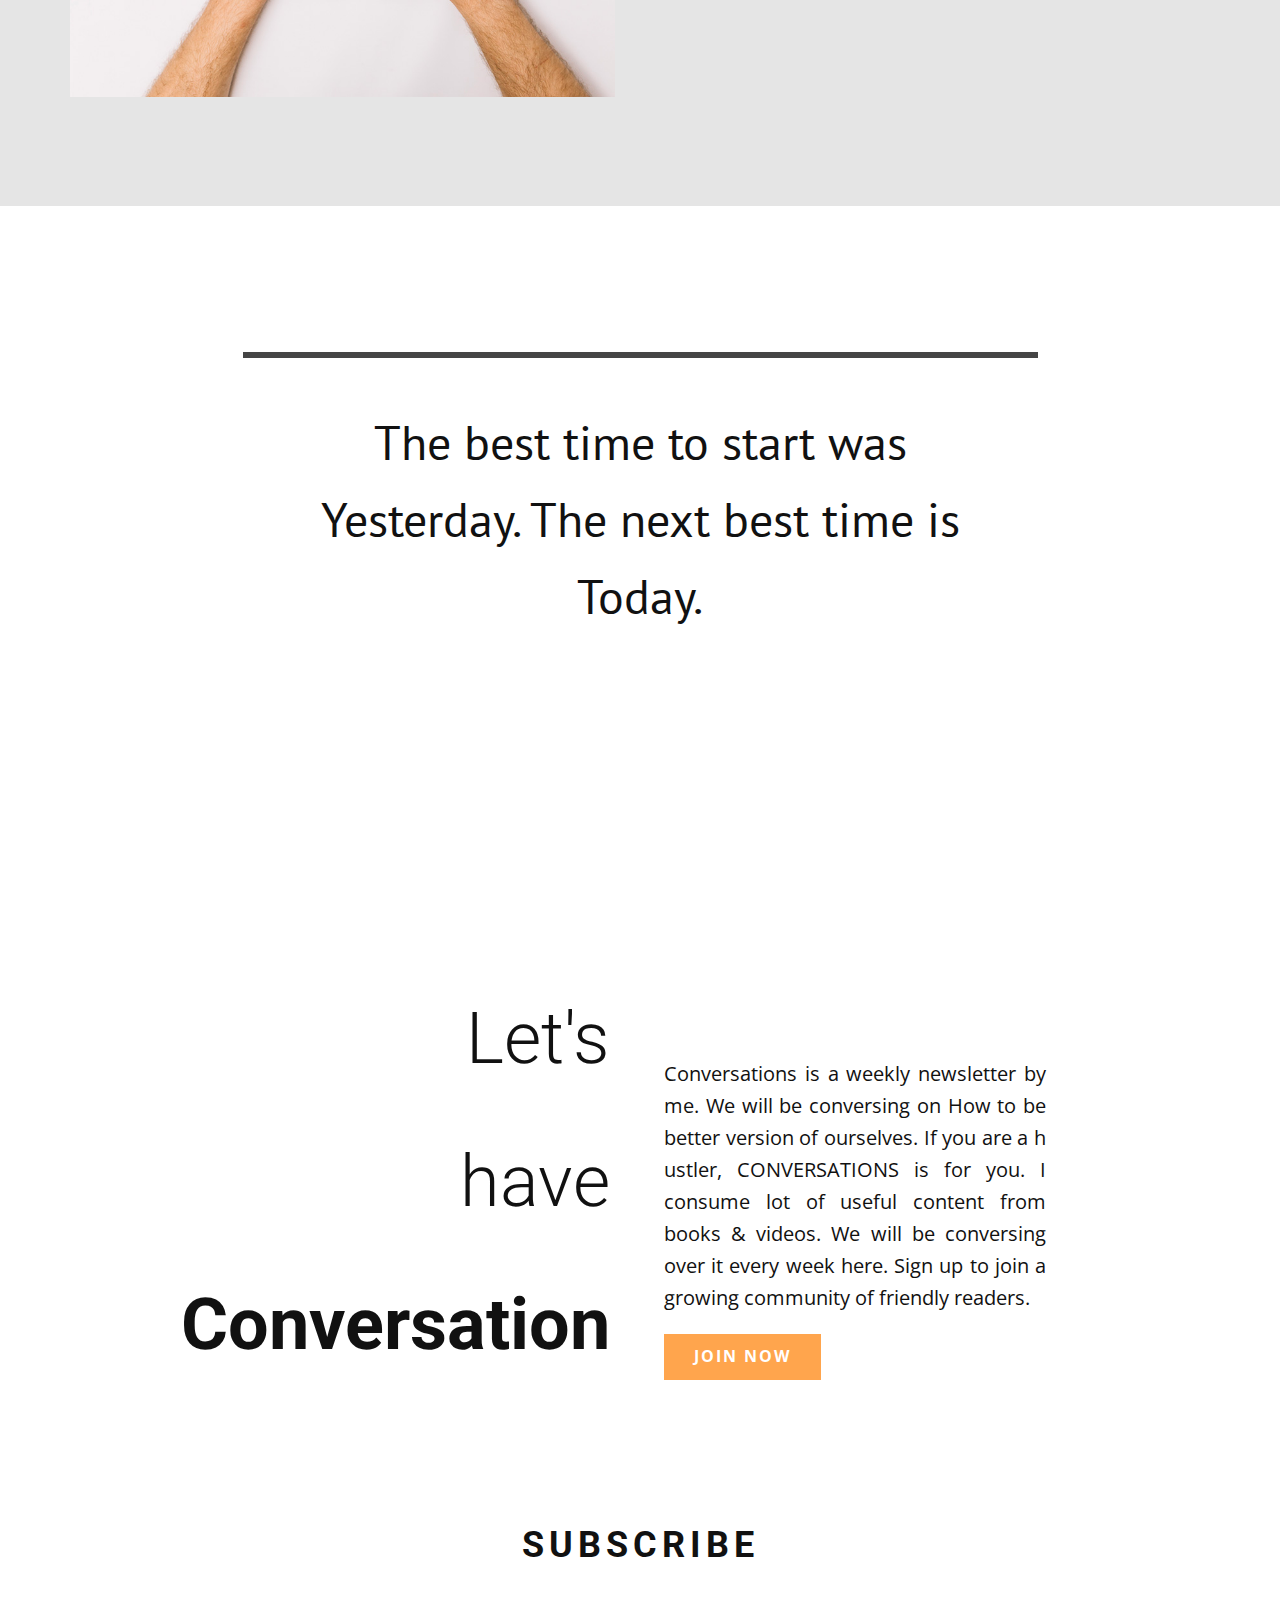
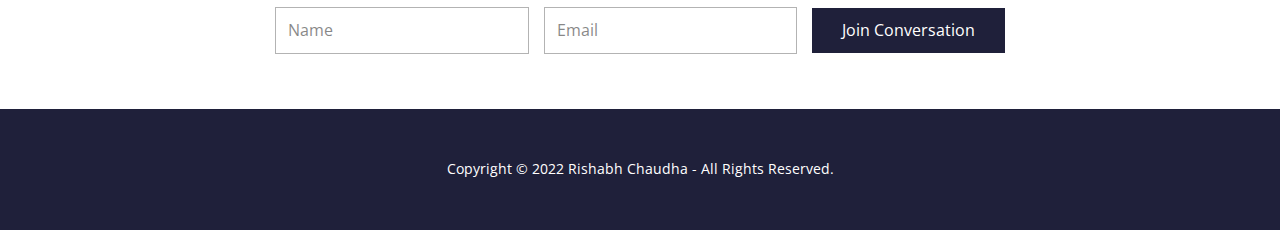
==== commit 35cd796a: "upper case I" ====
--- a/index.html
+++ b/index.html
@@ -48,7 +48,7 @@
           <div class="u-layout-row">
             <div class="u-container-style u-layout-cell u-left-cell u-size-30 u-layout-cell-1">
               <div class="u-container-layout u-valign-top u-container-layout-1">
-                <h2 class="u-align-left u-text u-text-1">i am <span style="font-weight: 700;">Rishabh</span>
+                <h2 class="u-align-left u-text u-text-1">I am <span style="font-weight: 700;">Rishabh</span>
                 </h2>
                 <img src="./images/a9dcc2d3-077b-4cbf-35f1-05a7ca2b6438.jpg" alt="" class="u-expanded-width u-image u-image-default u-image-1" data-image-width="1000" data-image-height="919">
               </div>
